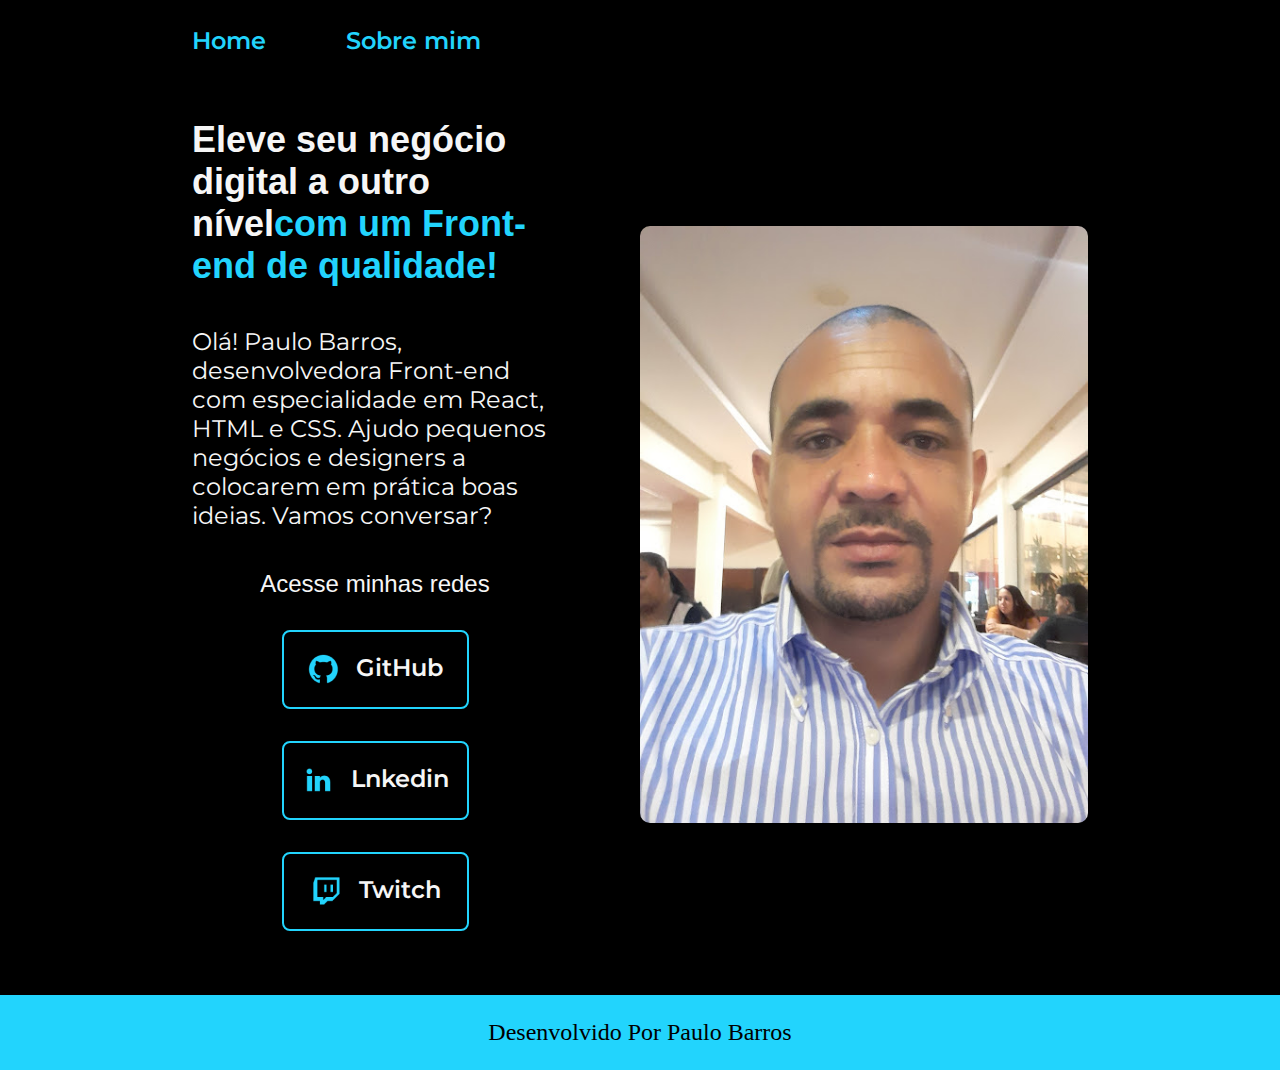
==== index.html @ bfa35518 "first commit" ====
<!DOCTYPE html>
<html lang="pt-br">
  <head>
    <meta charset="UTF-8" />
    <meta http-equiv="X-UA-Compatible" content="IE=edge" />
    <meta name="viewport" content="width=device-width, initial-scale=1.0" />
    <title>Portifolio</title>
    <link rel="stylesheet" href="./styles/style.css" />
  </head>

  <body>
    <header class="cabecalho">
      <nav class="cabecalho__menu">
        <a class="cabecalho__menu__link" href="index.html">Home</a>
        <a class="cabecalho__menu__link" href="about.html">Sobre mim</a>
      </nav>
    </header>
    <main class="apresentacao">
      <section class="apresentacao__conteudo">
        <h1 class="apresentacao__conteudo__titulo">
          Eleve seu negócio digital a outro nível<strong class="titulo-destaque"
            >com um Front-end de qualidade!
          </strong>
        </h1>
        <p class="apresentacao__conteudo__texto">
          Olá! Paulo Barros, desenvolvedora Front-end com especialidade em
          React, HTML e CSS. Ajudo pequenos negócios e designers a colocarem em
          prática boas ideias. Vamos conversar?
        </p>
        <div class="apresentacao__links">
          <h2 class="apresentacao__links__subtitulo">Acesse minhas redes</h2>

          <a
            class="apresentacao__links__navegacao"
            href="https://github.com/PauloBarros3335"
          >
            <img src="./assets/github.png" />
            GitHub
          </a>

          <a
            class="apresentacao__links__navegacao"
            href="https://www.linkedin.com/in/paulo-barros-3bb732270/"
          >
            <img src="./assets/linkedin.png" />
            Lnkedin
          </a>

          <a
            class="apresentacao__links__navegacao"
            href="https://twitch.tv/PauloBarros3335"
          >
            <img src="./assets/twitch.png" />
            Twitch
          </a>
        </div>
      </section>
      <img class="apresentacao__imagem id="fotoPerfil" src="/assets/imagem.png"
      alt="foto de Paulo Barros" />
    </main>
    <footer class="rodape">Desenvolvido Por Paulo Barros</footer>
  </body>
</html>
---- styles/style.css ----
@import url("https://fonts.googleapis.com/css2?family=Montserrat&display=swap");
@import url("https://fonts.googleapis.com/css2?family=Montserrat:wght@600&display=swap");
@import url("https://fonts.googleapis.com/css2?family=Krona+One&family=Montserrat:wght@400;600&display=swap");

:root {
  --cor-primaria: #000000;
  --cor-segundaria: #f6f6f6;
  --cor-tercearia: #22d4fd;
  --cor-houver: #272727;

  --fonte-primaria: "Kroa One", sans-serif;
  --fonte-segundaria: "Montserrat", sans-serif;
}

* {
  margin: 0;
  padding: 0;
}

body {
  box-sizing: border-box;
  background-color: var(--cor-primaria);
  color: var(--cor-segundaria);
}

.cabecalho {
  padding: 2% 0% 0% 15%;
}

.cabecalho__menu {
  display: flex;
  gap: 80px;
}

.cabecalho__menu__link {
  font-family: var(--fonte-segundaria);
  font-size: 1.5rem;
  font-weight: 600;
  color: var(--cor-tercearia);
  text-decoration: none;
}

.apresentacao {
  margin: 5% 15%;
  display: flex;
  align-items: center;
  justify-content: space-between;
  gap: 82px;
}
.apresentacao__conteudo {
  width: 50%;
  display: flex;
  flex-direction: column;
  gap: 40px;
}

.apresentacao__conteudo__titulo {
  font-size: 2.25rem;
  font-family: var(--fonte-primaria);
}

.titulo-destaque {
  color: var(--cor-tercearia);
}

.apresentacao__conteudo__texto {
  font-size: 1.5rem;
  font-family: var(--fonte-segundaria);
}

.apresentacao__links {
  display: flex;
  flex-direction: column;
  justify-content: space-between;
  align-items: center;
  gap: 32px;
}

.apresentacao__links__subtitulo {
  font-family: var(--fonte-primaria);
  font-weight: 400;
  font-size: 1.5rem;
}
.apresentacao__links__navegacao {
  display: flex;
  justify-content: center;
  gap: 16px;
  border: 2px solid var(--cor-tercearia);
  width: 50%;
  text-align: center;
  border-radius: 8px;
  font-size: 1.5rem;
  font-weight: 600;
  padding: 21.5px 0;
  text-decoration: none;
  color: var(--cor-segundaria);
  font-family: var(--fonte-segundaria);
}

.apresentacao__links__link:hover {
  background-color: var(--cor-houver);
}

.apresentacao__imagem {
  width: 50%;
  border-radius: 10px;
}

#fotoPerfil {
  width: 35%;
  border-radius: 15px;
}

.rodape {
  padding: 24px;
  color: var(--cor-primaria);
  background-color: var(--cor-tercearia);
  text-align: center;
  font-family: var();
  font-size: 1.5rem;
}

@media (max-width: 1200px) {
  .cabecalho {
    padding: 10%;
  }

  .cabecalho__menu {
    justify-content: center;
  }

  .apresentacao {
    flex-direction: column-reverse;
    padding: 5%;
  }

  .apresentacao__conteudo {
    width: auto;
  }
  .apresentacao__links__navegacao {
    display: flex;
    flex-direction: column;
  }
}
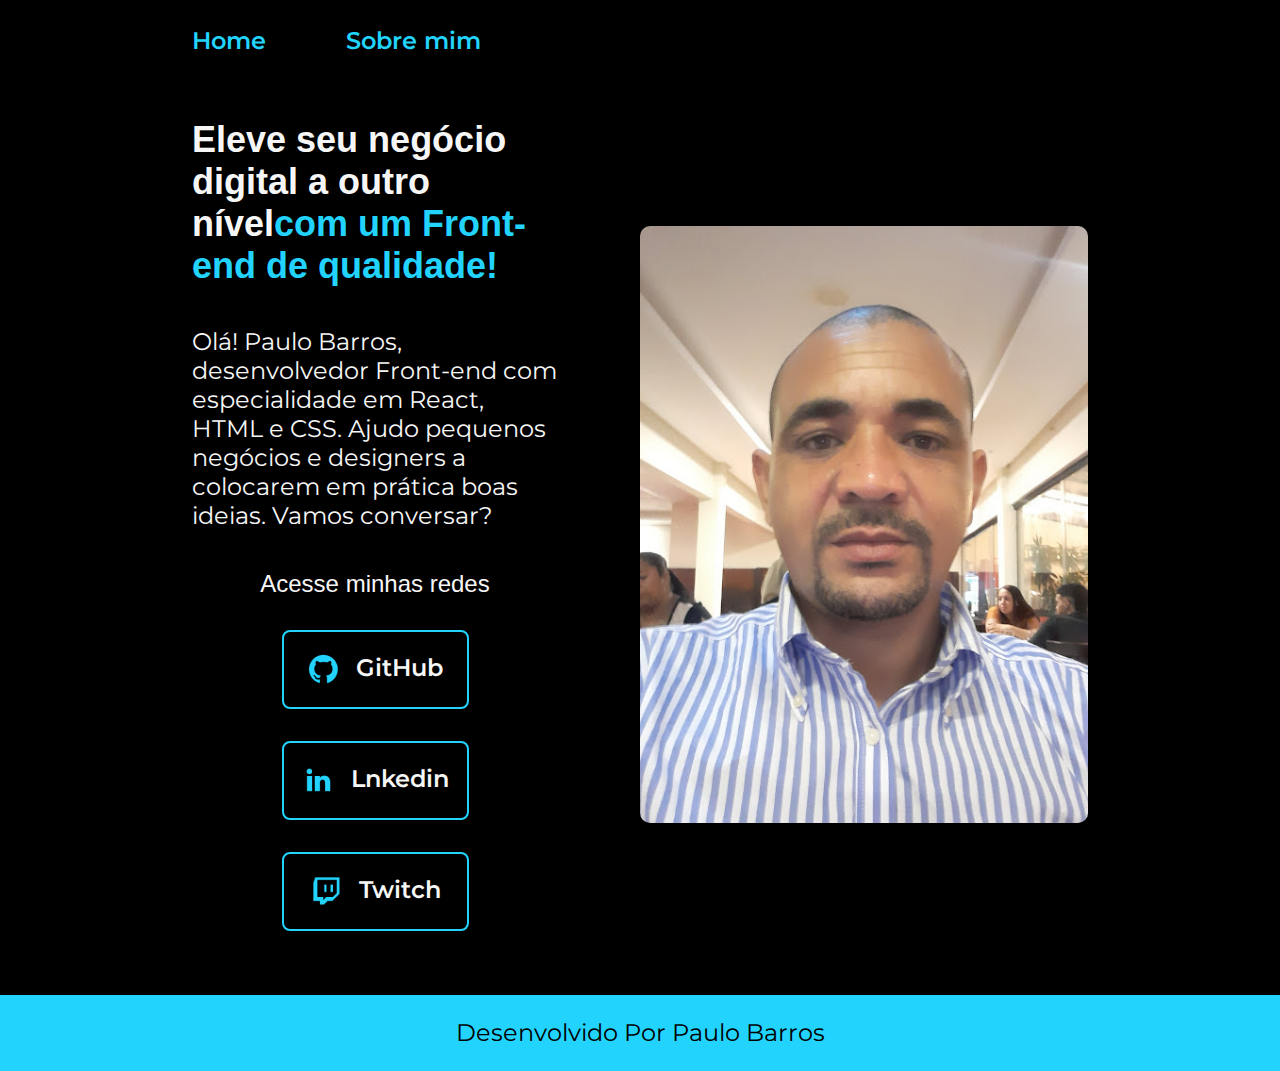
==== commit 6f6d3902: "modificando tamanho da imagem" ====
--- a/index.html
+++ b/index.html
@@ -23,9 +23,9 @@
           </strong>
         </h1>
         <p class="apresentacao__conteudo__texto">
-          Olá! Paulo Barros, desenvolvedora Front-end com especialidade em
-          React, HTML e CSS. Ajudo pequenos negócios e designers a colocarem em
-          prática boas ideias. Vamos conversar?
+          Olá! Paulo Barros, desenvolvedor Front-end com especialidade em React,
+          HTML e CSS. Ajudo pequenos negócios e designers a colocarem em prática
+          boas ideias. Vamos conversar?
         </p>
         <div class="apresentacao__links">
           <h2 class="apresentacao__links__subtitulo">Acesse minhas redes</h2>
--- a/styles/style.css
+++ b/styles/style.css
@@ -4,12 +4,12 @@
 
 :root {
   --cor-primaria: #000000;
-  --cor-segundaria: #f6f6f6;
+  --cor-secundaria: #f6f6f6;
   --cor-tercearia: #22d4fd;
   --cor-houver: #272727;
 
   --fonte-primaria: "Kroa One", sans-serif;
-  --fonte-segundaria: "Montserrat", sans-serif;
+  --fonte-secundaria: "Montserrat", sans-serif;
 }
 
 * {
@@ -20,7 +20,7 @@
 body {
   box-sizing: border-box;
   background-color: var(--cor-primaria);
-  color: var(--cor-segundaria);
+  color: var(--cor-secundaria);
 }
 
 .cabecalho {
@@ -33,7 +33,7 @@
 }
 
 .cabecalho__menu__link {
-  font-family: var(--fonte-segundaria);
+  font-family: var(--fonte-secundaria);
   font-size: 1.5rem;
   font-weight: 600;
   color: var(--cor-tercearia);
@@ -65,7 +65,7 @@
 
 .apresentacao__conteudo__texto {
   font-size: 1.5rem;
-  font-family: var(--fonte-segundaria);
+  font-family: var(--fonte-secundaria);
 }
 
 .apresentacao__links {
@@ -94,7 +94,7 @@
   padding: 21.5px 0;
   text-decoration: none;
   color: var(--cor-segundaria);
-  font-family: var(--fonte-segundaria);
+  font-family: var(--fonte-secundaria);
 }
 
 .apresentacao__links__link:hover {
@@ -112,12 +112,20 @@
 }
 
 .rodape {
-  padding: 24px;
+  /* padding: 24px;
   color: var(--cor-primaria);
   background-color: var(--cor-tercearia);
   text-align: center;
   font-family: var();
+  font-size: 1.5rem; */
+
+  padding: 23.64px;
+  color: var(--cor-primaria);
+  background-color: var(--cor-tercearia);
+  text-align: center;
+  font-family: var(--fonte-secundaria);
   font-size: 1.5rem;
+  font-weight: 400;
 }
 
 @media (max-width: 1200px) {
@@ -131,14 +139,21 @@
 
   .apresentacao {
     flex-direction: column-reverse;
-    padding: 5%;
+    padding: 5% 5% 10% 5%;
   }
 
   .apresentacao__conteudo {
     width: auto;
   }
   .apresentacao__links__navegacao {
-    display: flex;
-    flex-direction: column;
+    width: 60%;
+  }
+
+  .apresentacao__imagem {
+    width: 80%;
+  }
+
+  #fotoPerfil {
+    width: 80%;
   }
 }
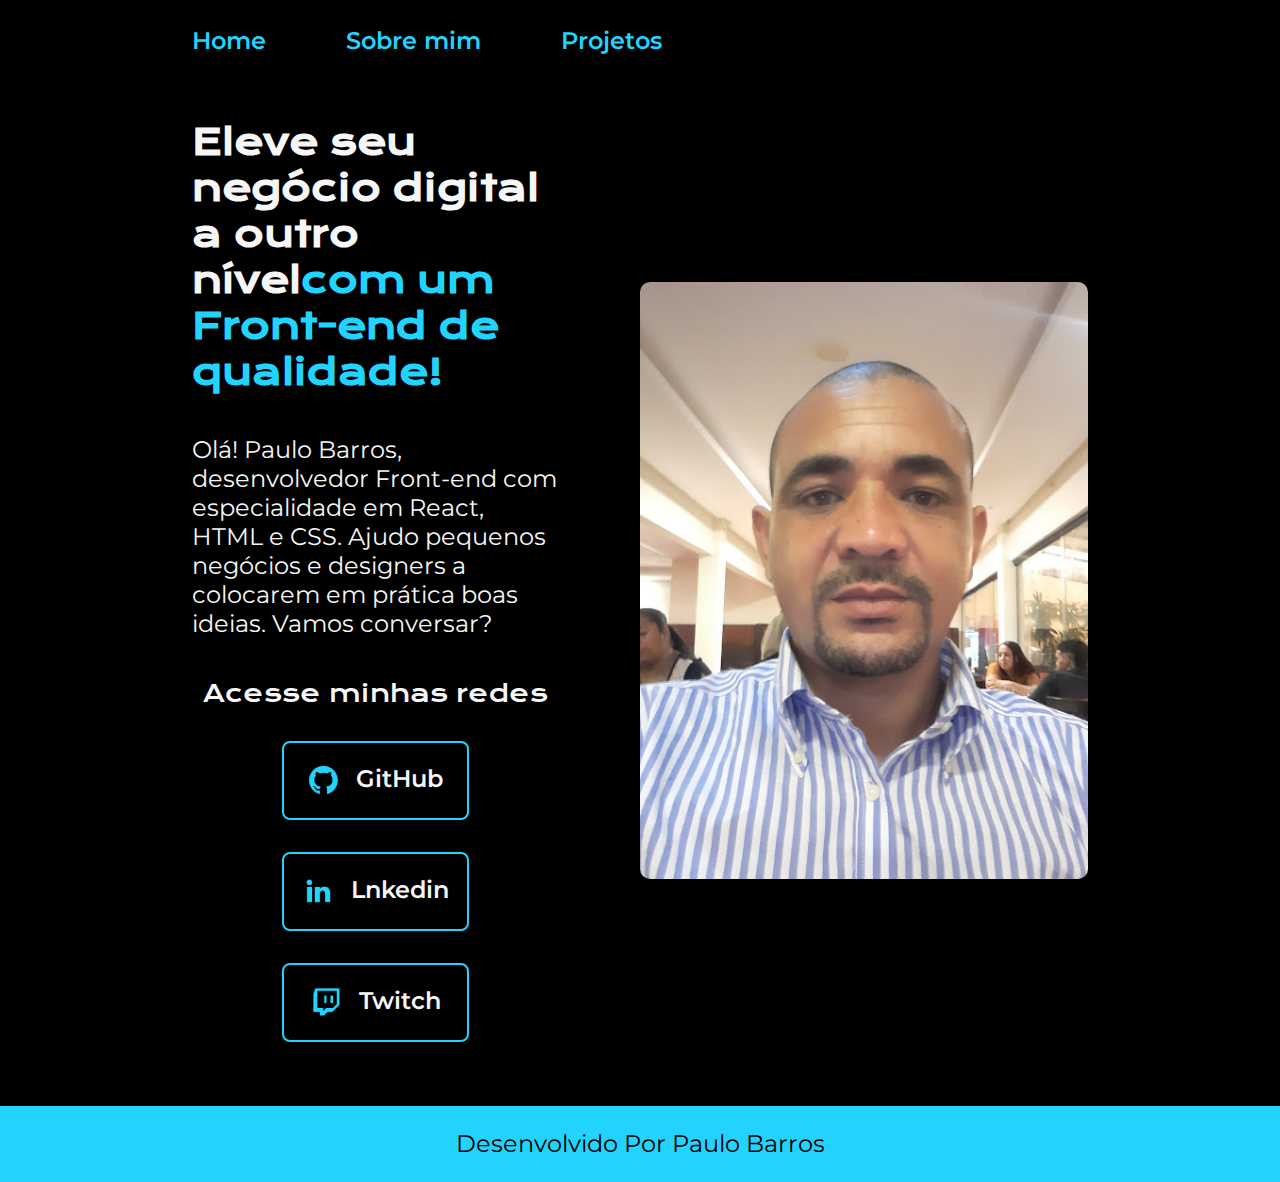
==== commit 7c2e92b4: "Adicionado página de projetos" ====
--- a/index.html
+++ b/index.html
@@ -13,6 +13,7 @@
       <nav class="cabecalho__menu">
         <a class="cabecalho__menu__link" href="index.html">Home</a>
         <a class="cabecalho__menu__link" href="about.html">Sobre mim</a>
+        <a class="cabecalho__menu__link" href="projetos.html">Projetos</a>
       </nav>
     </header>
     <main class="apresentacao">
--- a/styles/style.css
+++ b/styles/style.css
@@ -1,13 +1,9 @@
-@import url("https://fonts.googleapis.com/css2?family=Montserrat&display=swap");
-@import url("https://fonts.googleapis.com/css2?family=Montserrat:wght@600&display=swap");
-@import url("https://fonts.googleapis.com/css2?family=Krona+One&family=Montserrat:wght@400;600&display=swap");
-
+/* @import url("https://fonts.googleapis.com/css2?family=Krona+One&family=Montserrat:wght@400;600&display=swap");
 :root {
   --cor-primaria: #000000;
   --cor-secundaria: #f6f6f6;
   --cor-tercearia: #22d4fd;
   --cor-houver: #272727;
-
   --fonte-primaria: "Kroa One", sans-serif;
   --fonte-secundaria: "Montserrat", sans-serif;
 }
@@ -112,13 +108,6 @@
 }
 
 .rodape {
-  /* padding: 24px;
-  color: var(--cor-primaria);
-  background-color: var(--cor-tercearia);
-  text-align: center;
-  font-family: var();
-  font-size: 1.5rem; */
-
   padding: 23.64px;
   color: var(--cor-primaria);
   background-color: var(--cor-tercearia);
@@ -147,6 +136,7 @@
   }
   .apresentacao__links__navegacao {
     width: 60%;
+    gap: 8px;
   }
 
   .apresentacao__imagem {
@@ -156,4 +146,196 @@
   #fotoPerfil {
     width: 80%;
   }
-}
+} */
+
+@import url("https://fonts.googleapis.com/css2?family=Krona+One&family=Montserrat:wght@400;600&display=swap");
+
+:root {
+  --cor-primaria: #000000;
+  --cor-secundaria: #f6f6f6;
+  --cor-tercearia: #22d4fd;
+  --cor-houver: #272727;
+  --fonte-primaria: "Krona One", sans-serif;
+  --fonte-secundaria: "Montserrat", sans-serif;
+}
+
+* {
+  margin: 0;
+  padding: 0;
+}
+
+body {
+  box-sizing: border-box;
+  background-color: var(--cor-primaria);
+  color: var(--cor-secundaria);
+}
+
+.cabecalho {
+  padding: 2% 0% 0% 15%;
+}
+
+.cabecalho__menu {
+  display: flex;
+  gap: 80px;
+}
+
+.cabecalho__menu__link {
+  font-family: var(--fonte-secundaria);
+  font-size: 1.5rem;
+  font-weight: 600;
+  color: var(--cor-tercearia);
+  text-decoration: none;
+}
+
+.apresentacao {
+  margin: 5% 15%;
+  display: flex;
+  align-items: center;
+  justify-content: space-between;
+  gap: 82px;
+}
+
+.apresentacao__conteudo {
+  width: 50%;
+  display: flex;
+  flex-direction: column;
+  gap: 40px;
+}
+
+.apresentacao__conteudo__titulo {
+  font-size: 2.25rem;
+  font-family: var(--fonte-primaria);
+}
+
+.titulo-destaque {
+  color: var(--cor-tercearia);
+}
+
+.apresentacao__conteudo__texto {
+  font-size: 1.5rem;
+  font-family: var(--fonte-secundaria);
+}
+
+.apresentacao__conteudo__link {
+  display: inline-block;
+  padding: 10px 20px;
+  background-color: var(--cor-tercearia);
+  color: var(--cor-secundaria);
+  text-decoration: none;
+  border-radius: 5px;
+}
+
+.apresentacao__conteudo__link:hover {
+  background-color: var(--cor-houver);
+}
+
+.apresentacao__links {
+  display: flex;
+  flex-direction: column;
+  justify-content: space-between;
+  align-items: center;
+  gap: 32px;
+}
+
+.apresentacao__links__subtitulo {
+  font-family: var(--fonte-primaria);
+  font-weight: 400;
+  font-size: 1.5rem;
+}
+
+.apresentacao__links__navegacao {
+  display: flex;
+  justify-content: center;
+  gap: 16px;
+  border: 2px solid var(--cor-tercearia);
+  width: 50%;
+  text-align: center;
+  border-radius: 8px;
+  font-size: 1.5rem;
+  font-weight: 600;
+  padding: 21.5px 0;
+  text-decoration: none;
+  color: var(--cor-secundaria);
+  font-family: var(--fonte-secundaria);
+}
+
+.apresentacao__links__navegacao:hover {
+  background-color: var(--cor-houver);
+}
+
+.apresentacao__imagem {
+  width: 50%;
+  border-radius: 10px;
+}
+
+.projetos {
+  display: flex;
+  flex-direction: column;
+  gap: 10px;
+}
+
+.apresentacao__conteudo__imagem__projetos {
+  width: 50%;
+}
+
+.apresentacao__conteudo__link__projetos {
+  display: inline-block;
+  padding: 10px 20px;
+  background-color: var(--cor-tercearia);
+  color: var(--cor-secundaria);
+  text-decoration: none;
+  border-radius: 5px;
+  width: 20px;
+}
+
+.apresentacao__conteudo__video {
+  width: 100%;
+}
+
+#fotoPerfil {
+  width: 35%;
+  border-radius: 15px;
+}
+
+.rodape {
+  padding: 23.64px;
+  color: var(--cor-primaria);
+  background-color: var(--cor-tercearia);
+  text-align: center;
+  font-family: var(--fonte-secundaria);
+  font-size: 1.5rem;
+  font-weight: 400;
+}
+
+@media (max-width: 1200px) {
+  .cabecalho {
+    padding: 10%;
+  }
+
+  .cabecalho__menu {
+    justify-content: center;
+    gap: 68px;
+  }
+
+  .apresentacao {
+    flex-direction: column-reverse;
+    padding: 5% 5% 10% 5%;
+  }
+
+  .apresentacao__conteudo {
+    width: auto;
+  }
+
+  .apresentacao__links__navegacao {
+    width: 60%;
+    gap: 8px;
+  }
+
+  .apresentacao__imagem {
+    width: 80%;
+  }
+
+  #fotoPerfil {
+    width: 80%;
+  }
+}
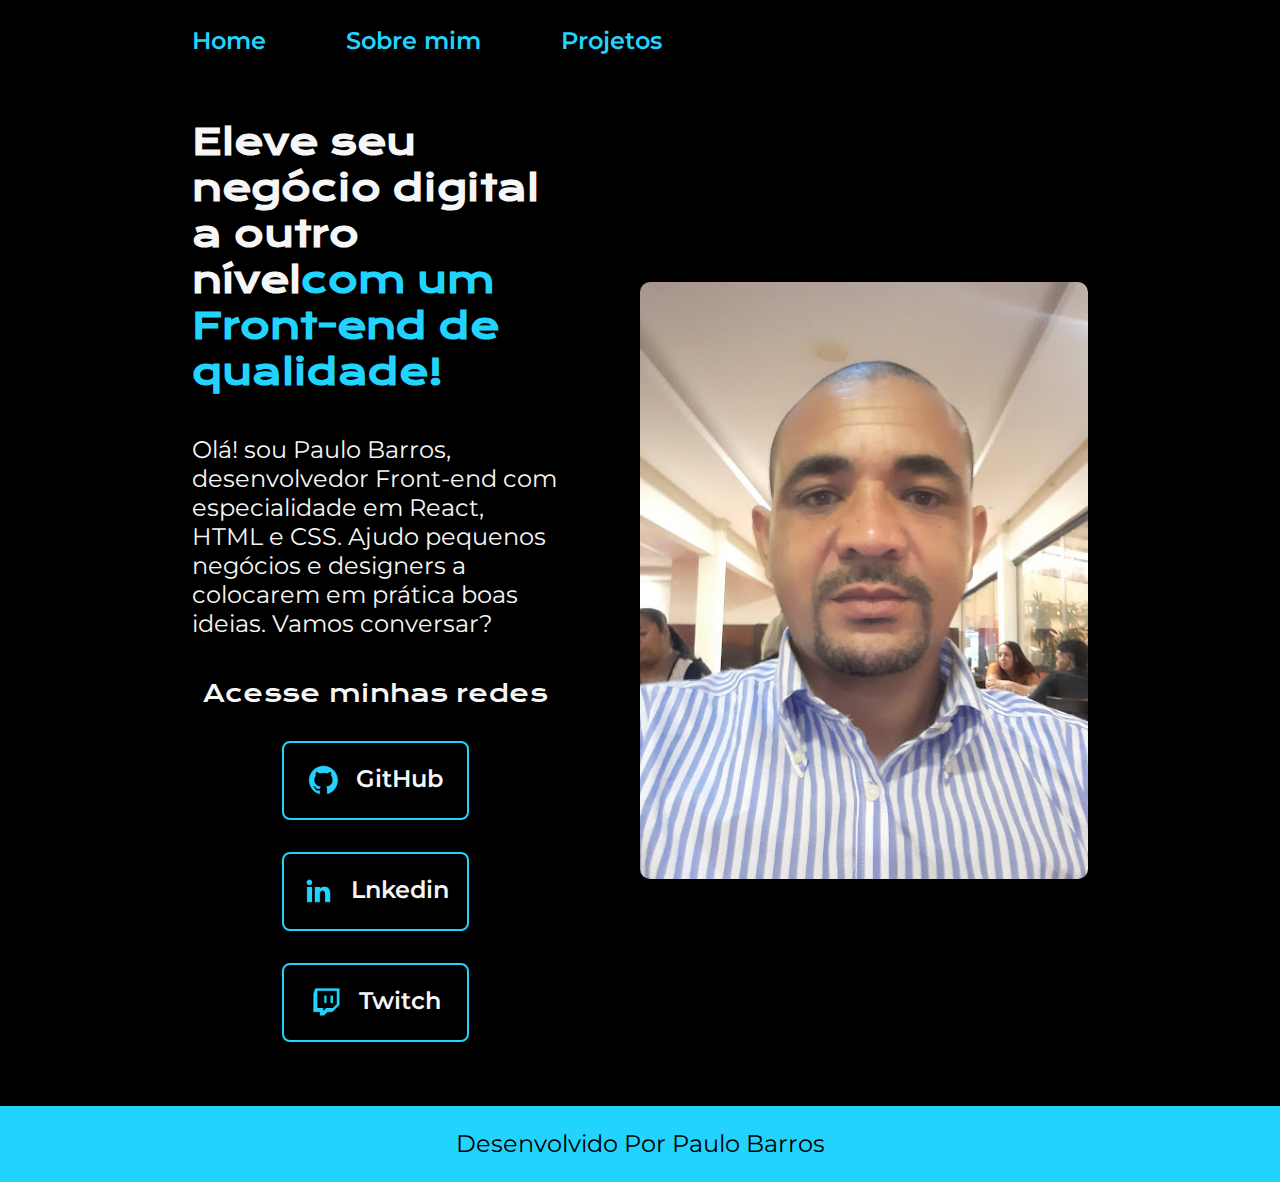
==== commit 24cb3af6: "Corrigindo o paráfrafo" ====
--- a/index.html
+++ b/index.html
@@ -24,9 +24,9 @@
           </strong>
         </h1>
         <p class="apresentacao__conteudo__texto">
-          Olá! Paulo Barros, desenvolvedor Front-end com especialidade em React,
-          HTML e CSS. Ajudo pequenos negócios e designers a colocarem em prática
-          boas ideias. Vamos conversar?
+          Olá! sou Paulo Barros, desenvolvedor Front-end com especialidade em
+          React, HTML e CSS. Ajudo pequenos negócios e designers a colocarem em
+          prática boas ideias. Vamos conversar?
         </p>
         <div class="apresentacao__links">
           <h2 class="apresentacao__links__subtitulo">Acesse minhas redes</h2>
